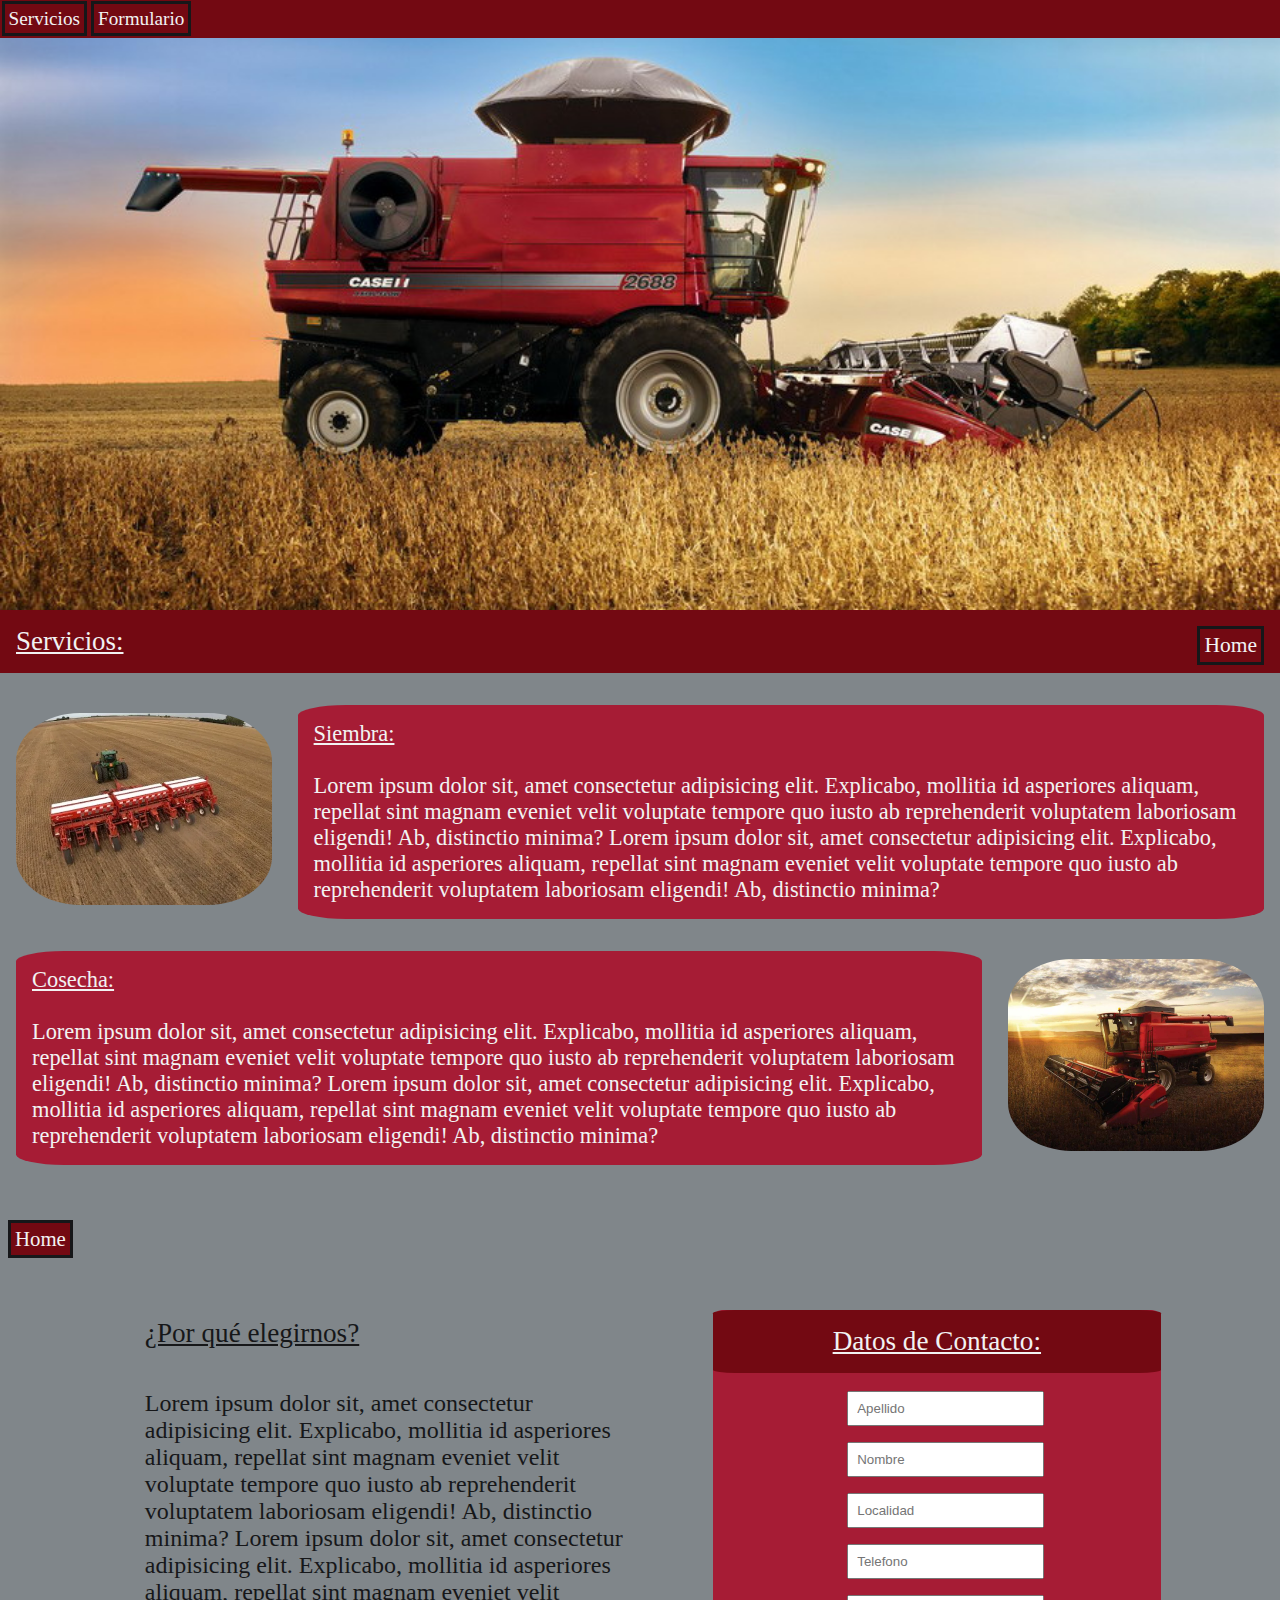
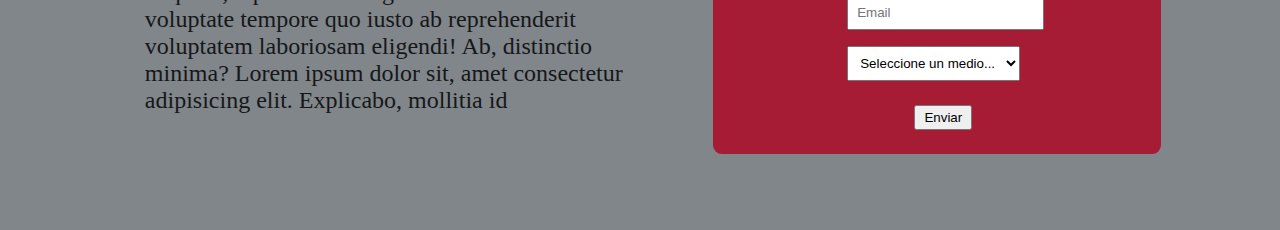
==== index.html @ b7e8a9ed "landing_page" ====
<!DOCTYPE html>
<html lang="en">
<head>
    <meta charset="UTF-8">
    <meta http-equiv="X-UA-Compatible" content="IE=edge">
    <meta name="viewport" content="width=device-width, initial-scale=1.0">
    <link rel="stylesheet" href="style.css">
    <title>TP 2</title>
</head>
<body>
    
    <section id="one">
        
        <nav class="containerbordo">

            <a href="#two" class="buttom" type="button">Servicios</a>

            <a href="#three" class="buttom" type="button">Formulario</a>

        </nav>

    </section>

    <section id="two">
            
        <section id="servicios" class="conteinerrojo">

            <div id="subservicios">Servicios:
                <a id="buttonhomeright" href="#one" type="buttom">Home</a> 
            </div>

            <div id="imgsembradora" class="imagenservicios"></div>

            <div id="descsiembra" class="descripcionservicios">
                <p id="psubtitulo">Siembra:</p>
                <br>
                <p>Lorem ipsum dolor sit, amet consectetur adipisicing elit. Explicabo, mollitia id asperiores aliquam, repellat sint magnam eveniet velit voluptate tempore quo iusto ab reprehenderit voluptatem laboriosam eligendi! Ab, distinctio minima? Lorem ipsum dolor sit, amet consectetur adipisicing elit. Explicabo, mollitia id asperiores aliquam, repellat sint magnam eveniet velit voluptate tempore quo iusto ab reprehenderit voluptatem laboriosam eligendi! Ab, distinctio minima?</p>
            </div>

            <div id="desccosecha" class="descripcionservicios">
                <p id="psubtitulo">Cosecha:</p>
                <br>
                <p>Lorem ipsum dolor sit, amet consectetur adipisicing elit. Explicabo, mollitia id asperiores aliquam, repellat sint magnam eveniet velit voluptate tempore quo iusto ab reprehenderit voluptatem laboriosam eligendi! Ab, distinctio minima? Lorem ipsum dolor sit, amet consectetur adipisicing elit. Explicabo, mollitia id asperiores aliquam, repellat sint magnam eveniet velit voluptate tempore quo iusto ab reprehenderit voluptatem laboriosam eligendi! Ab, distinctio minima?</p>
            </div>

            <div id="imgcosechadora" class="imagenservicios"></div>

        </section>
        
    </section>

    <section id="three">
            
        <a id="buttonhomeleft" href="#one" type="buttom">Home</a>      



        <section id="usuario" class="conteinerrojo">

            <div id="subtitulo">¿Por qué elegirnos?</div>
    
            <div id="texto">
                <p>Lorem ipsum dolor sit, amet consectetur adipisicing elit. Explicabo, mollitia id asperiores aliquam, repellat sint magnam eveniet velit voluptate tempore quo iusto ab reprehenderit voluptatem laboriosam eligendi! Ab, distinctio minima? Lorem ipsum dolor sit, amet consectetur adipisicing elit. Explicabo, mollitia id asperiores aliquam, repellat sint magnam eveniet velit voluptate tempore quo iusto ab reprehenderit voluptatem laboriosam eligendi! Ab, distinctio minima? Lorem ipsum dolor sit, amet consectetur adipisicing elit. Explicabo, mollitia id </p>
            </div>
    
        </section>

        <form id="formulario" class="conteinerrojo">

            <div id="subtituloformulario">Datos de Contacto:</div>

            <br>

            <ul>
                <input class="input" type="text" placeholder="Apellido" required>
                <br>
                <input class="input" type="text" placeholder="Nombre" required>
                <br>
                <input class="input" type="text" placeholder="Localidad">
                <br>
                <input class="input" type="number" placeholder="Telefono"></li>
                <br>
                <input class="input" type="email" placeholder="Email"></li>
                <br>
                <select class="input" aria-label="Default select example" required>
                    <option selected>Seleccione un medio...</option>
                    <option value="1">Buscador</option>
                    <option value="2">Publicidad</option>
                    <option value="3">Email</option>
                    <option value="4">Otro</option>
                </select>
                
                <br>
                
                <button class="botonenviar" type="submit" formaction="end.html">Enviar</button>
                
            </ul>

        </form>

    </section>

</body>
</html>
---- style.css ----
*{
    margin: 0px;
    padding: 0px;
}

:root{
    --alturaseccion: 610px;
    --anchoseccion: 100px;
    --colorbordeseccion: #000000;
    --colorbordo: #730912;
    --colorrojo: #a61c35;
    --colornegro: #161719;
    --colorgris: #80868a;
    --colorblanco: #f2f2f2;
}

#one{
    min-width: var(--anchoseccion);
    min-height: var(--alturaseccion);
    background-image: url("cosechadora.bmp");
    background-position: center center;
    background-size: cover;
    background-repeat: no-repeat;
}

#two{
    background-color: var(--colorgris);
    min-width: var(--anchoseccion);
    min-height: var(--alturaseccion);
}

#three{
    background-color: var(--colorgris);
    min-width: var(--anchoseccion);
    min-height: var(--alturaseccion);
}

#four{
    background-color: var(--colorgris);
    min-width: var(--anchoseccion);
    min-height: calc(var(--alturaseccion) - 8.2rem);
}

.agradecimiento{
    background-color: var(--colorgris);
    color: var(--colornegro);
    text-align: center;
}

#subtituloag{
    margin-top: 7%;
    font-size: 220%;
}

#parrafoag{
    margin-top: 1rem;
    max-width: 60%;
    padding-left: 22%;
    font-size: 120%;
}

.footerconteiner{
    min-height: 4.78rem;
    background-color: var(--colorrojo);
    color: var(--colorblanco);
    padding-top: 1rem;
    padding-bottom: 1rem;
}

.contactos{
    float: left;
    padding: 0.5rem;
    margin-right: 3rem;
    text-align: center;
}

#contacto1{
    margin-left: 26.5%;
}

.copyright{
    background-color: var(--colorbordo);
    color: var(--colorblanco);
    text-align: center;
    font-size: 120%;
}

.containerbordo{
    background-color: var(--colorbordo);
    padding-top: 0.5rem;
    padding-bottom: 0.5rem;
    padding-left: 0.1rem;
}

.buttom{
    background-color: var(--colorbordo);
    color: var(--colorblanco);
    font-size: 120%;
    text-decoration: none;
    border-style: solid;
    border-color: var(--colornegro);
    padding: 0.25rem;
}

.conteinerrojo{
    background-color: var(--colorrojo);
    color: var(--colornegro);
}

#servicios{
    background-color: var(--colorgris);
    color: var(--colorblanco);
    padding: 0rem 0rem 1rem 0rem;
    font-size: 140%;
}

#buttonhomeright{
    background-color: var(--colorbordo);
    color: var(--colorblanco);
    text-decoration: none;
    font-size: 80%;
    border-style: solid;
    border-color: var(--colornegro);
    margin-top: 0rem;
    padding: 0.25rem;
    display: inline;
    float: right;
}


#subservicios{
    background-color: var(--colorbordo);
    margin: 0rem 0rem 1rem 0rem;
    padding: 1rem;
    font-size: 120%;
    text-decoration: underline;
}

.imagenservicios{
    height: 15%;
    width: 5%;
    border-radius: 25%;
    background-position: center center;
    background-size: cover;
    padding: 6rem;
}

#imgsembradora{
    margin: 1.5rem 0rem 0rem 1rem;
    background-image: url("siembra.bmp");
    display: inline;
    float: left;
}

#imgcosechadora{
    margin-top: 2.5rem;
    margin-right: 1rem;
    background-image: url("cosecha.bmp");
    display: inline;
    float: right;
}

.descripcionservicios{
    width: 73%;
    margin-top: 1rem;
    padding: 1rem;
    background-color: var(--colorrojo);
    border-radius: 5%;
}

#descsiembra{
    margin-right: 1rem;
    display: inline;
    float: right;
}

#psubtitulo{
    text-decoration: underline;
}

#buttonhomeleft{
    margin-top: 0rem;
    margin-left: 0.5rem;
    background-color: var(--colorbordo);
    color: var(--colorblanco);
    text-decoration: none;
    font-size: 130%;
    border-style: solid;
    border-color: var(--colornegro);
    padding: 0.25rem;
    display: inline;
    float: left;
}

#desccosecha{
    margin-top: 2rem;
    margin-left: 1rem;
    display: inline;
    float: left;
}

#formulario{
    width: 35%;
    margin-top: 7%;
    display: inline;
    float: left;
    border-radius: 2%;
}

#usuario{
    width: 40%;
    background-color: var(--colorgris);
    margin-top: 7%;
    margin-left: 5%;
    margin-right: 5%;
    display: inline;    
    float: left;
}

#subtitulo{
    background-color: var(--colorgris);
    color: var(--colornegro);
    font-size: 170%;
    text-decoration: underline;
    padding: 0.5rem;
}

#subtituloformulario{
    background-color: var(--colorbordo);
    color: var(--colorblanco);
    font-size: 170%;
    text-decoration: underline;
    text-align: center;
    padding: 1rem;
    border-radius: 5%;
}

#texto{
    margin-top: 5%;
    font-size: 150%;
    padding: 0.5rem;
}

.input{
    margin-left: 30%;
    margin-right: 10%;
    margin-bottom: 1rem;
    text-size-adjust: 120%;
    padding: 0.5rem;
}

.botonenviar{
    padding: 0.2rem 0.5rem 0.2rem 0.5rem;
    margin-left: 45%;
    margin-top: 0.5rem;
    margin-bottom: 1.5rem;
}
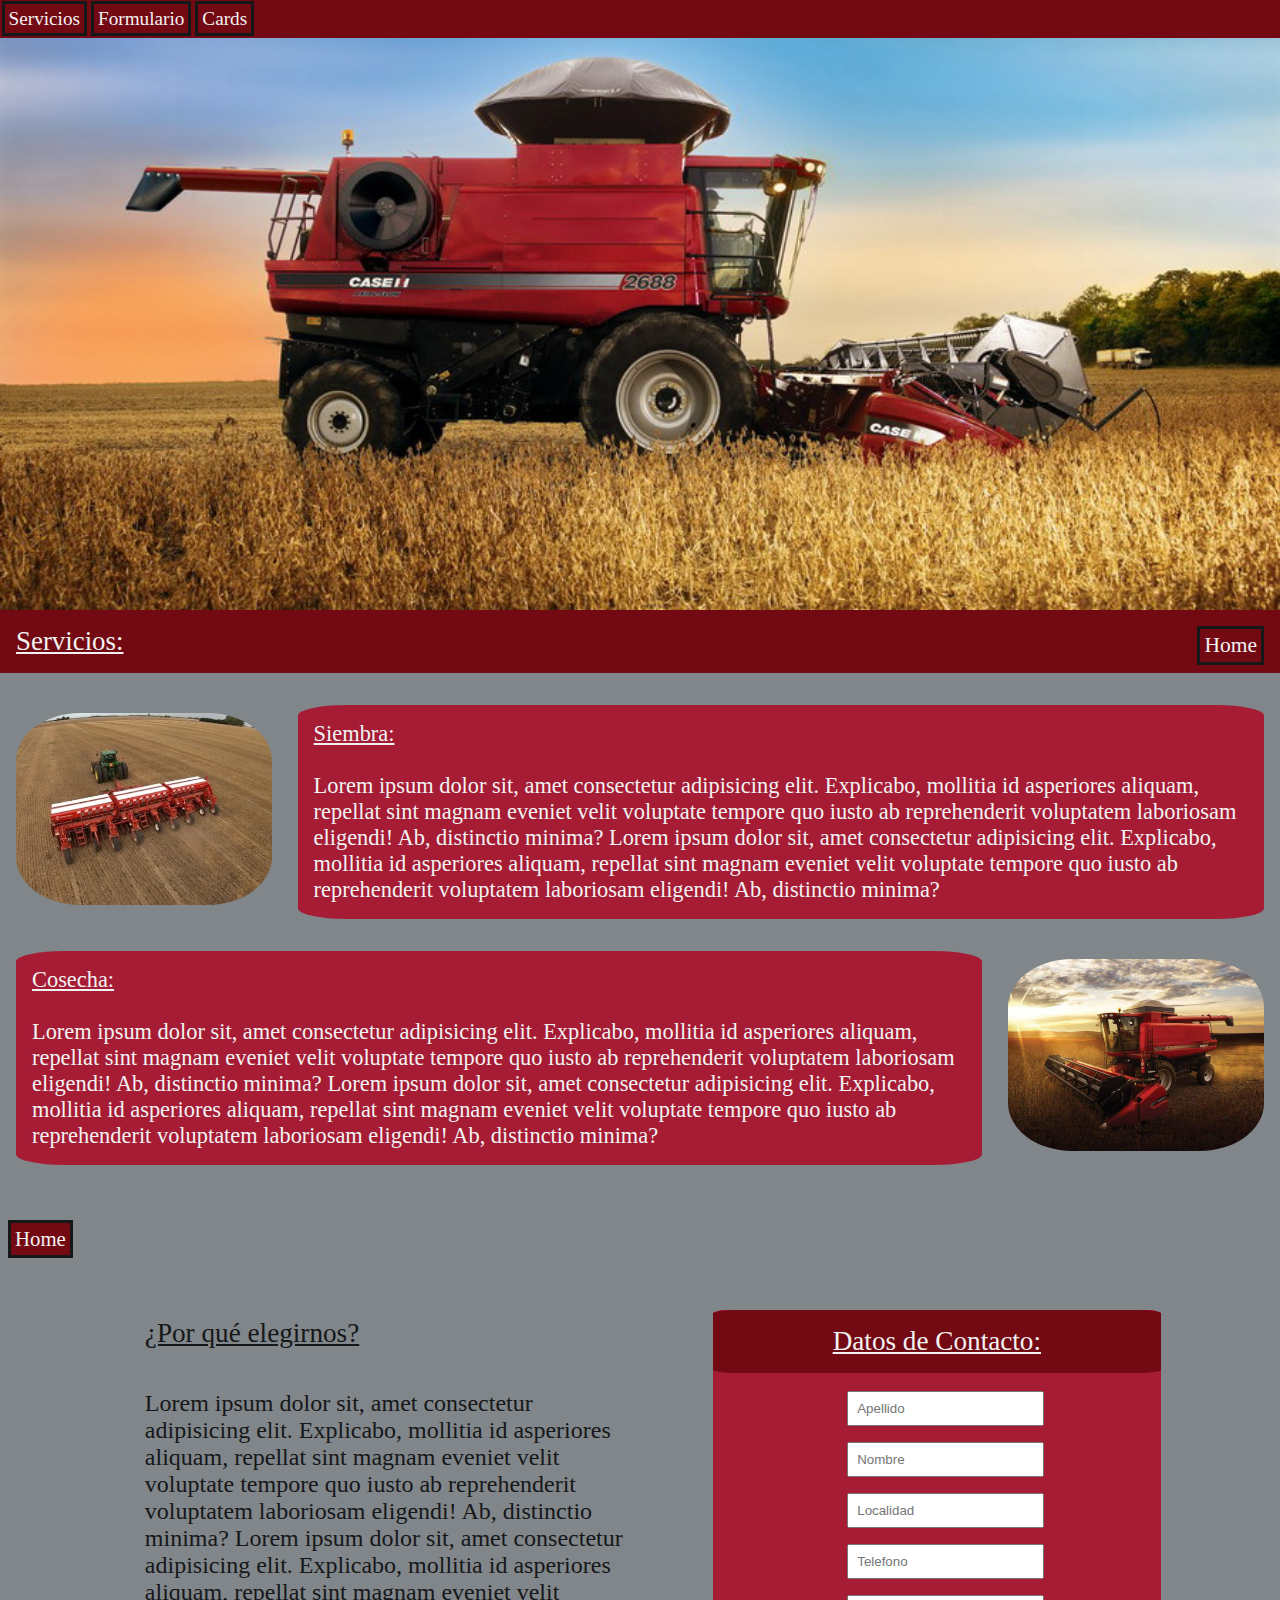
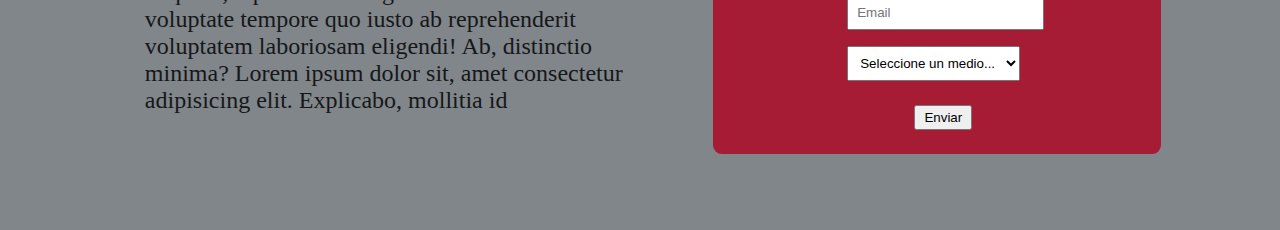
==== commit ee0abad3: "Add files via upload" ====
--- a/index.html
+++ b/index.html
@@ -1,104 +1,106 @@
-<!DOCTYPE html>
-<html lang="en">
-<head>
-    <meta charset="UTF-8">
-    <meta http-equiv="X-UA-Compatible" content="IE=edge">
-    <meta name="viewport" content="width=device-width, initial-scale=1.0">
-    <link rel="stylesheet" href="style.css">
-    <title>TP 2</title>
-</head>
-<body>
-    
-    <section id="one">
-        
-        <nav class="containerbordo">
-
-            <a href="#two" class="buttom" type="button">Servicios</a>
-
-            <a href="#three" class="buttom" type="button">Formulario</a>
-
-        </nav>
-
-    </section>
-
-    <section id="two">
-            
-        <section id="servicios" class="conteinerrojo">
-
-            <div id="subservicios">Servicios:
-                <a id="buttonhomeright" href="#one" type="buttom">Home</a> 
-            </div>
-
-            <div id="imgsembradora" class="imagenservicios"></div>
-
-            <div id="descsiembra" class="descripcionservicios">
-                <p id="psubtitulo">Siembra:</p>
-                <br>
-                <p>Lorem ipsum dolor sit, amet consectetur adipisicing elit. Explicabo, mollitia id asperiores aliquam, repellat sint magnam eveniet velit voluptate tempore quo iusto ab reprehenderit voluptatem laboriosam eligendi! Ab, distinctio minima? Lorem ipsum dolor sit, amet consectetur adipisicing elit. Explicabo, mollitia id asperiores aliquam, repellat sint magnam eveniet velit voluptate tempore quo iusto ab reprehenderit voluptatem laboriosam eligendi! Ab, distinctio minima?</p>
-            </div>
-
-            <div id="desccosecha" class="descripcionservicios">
-                <p id="psubtitulo">Cosecha:</p>
-                <br>
-                <p>Lorem ipsum dolor sit, amet consectetur adipisicing elit. Explicabo, mollitia id asperiores aliquam, repellat sint magnam eveniet velit voluptate tempore quo iusto ab reprehenderit voluptatem laboriosam eligendi! Ab, distinctio minima? Lorem ipsum dolor sit, amet consectetur adipisicing elit. Explicabo, mollitia id asperiores aliquam, repellat sint magnam eveniet velit voluptate tempore quo iusto ab reprehenderit voluptatem laboriosam eligendi! Ab, distinctio minima?</p>
-            </div>
-
-            <div id="imgcosechadora" class="imagenservicios"></div>
-
-        </section>
-        
-    </section>
-
-    <section id="three">
-            
-        <a id="buttonhomeleft" href="#one" type="buttom">Home</a>      
-
-
-
-        <section id="usuario" class="conteinerrojo">
-
-            <div id="subtitulo">¿Por qué elegirnos?</div>
-    
-            <div id="texto">
-                <p>Lorem ipsum dolor sit, amet consectetur adipisicing elit. Explicabo, mollitia id asperiores aliquam, repellat sint magnam eveniet velit voluptate tempore quo iusto ab reprehenderit voluptatem laboriosam eligendi! Ab, distinctio minima? Lorem ipsum dolor sit, amet consectetur adipisicing elit. Explicabo, mollitia id asperiores aliquam, repellat sint magnam eveniet velit voluptate tempore quo iusto ab reprehenderit voluptatem laboriosam eligendi! Ab, distinctio minima? Lorem ipsum dolor sit, amet consectetur adipisicing elit. Explicabo, mollitia id </p>
-            </div>
-    
-        </section>
-
-        <form id="formulario" class="conteinerrojo">
-
-            <div id="subtituloformulario">Datos de Contacto:</div>
-
-            <br>
-
-            <ul>
-                <input class="input" type="text" placeholder="Apellido" required>
-                <br>
-                <input class="input" type="text" placeholder="Nombre" required>
-                <br>
-                <input class="input" type="text" placeholder="Localidad">
-                <br>
-                <input class="input" type="number" placeholder="Telefono"></li>
-                <br>
-                <input class="input" type="email" placeholder="Email"></li>
-                <br>
-                <select class="input" aria-label="Default select example" required>
-                    <option selected>Seleccione un medio...</option>
-                    <option value="1">Buscador</option>
-                    <option value="2">Publicidad</option>
-                    <option value="3">Email</option>
-                    <option value="4">Otro</option>
-                </select>
-                
-                <br>
-                
-                <button class="botonenviar" type="submit" formaction="end.html">Enviar</button>
-                
-            </ul>
-
-        </form>
-
-    </section>
-
-</body>
+<!DOCTYPE html>
+<html lang="en">
+<head>
+    <meta charset="UTF-8">
+    <meta http-equiv="X-UA-Compatible" content="IE=edge">
+    <meta name="viewport" content="width=device-width, initial-scale=1.0">
+    <link rel="stylesheet" href="style.css">
+    <title>TP 2</title>
+</head>
+<body>
+    
+    <section id="one">
+        
+        <nav class="containerbordo">
+
+            <a href="#two" class="buttom" type="button">Servicios</a>
+
+            <a href="#three" class="buttom" type="button">Formulario</a>
+
+            <a href="cards.html" class="buttom" type="button">Cards</a>
+
+        </nav>
+
+    </section>
+
+    <section id="two">
+            
+        <section id="servicios" class="conteinerrojo">
+
+            <div id="subservicios">Servicios:
+                <a id="buttonhomeright" href="#one" type="buttom">Home</a> 
+            </div>
+
+            <div id="imgsembradora" class="imagenservicios"></div>
+
+            <div id="descsiembra" class="descripcionservicios">
+                <p id="psubtitulo">Siembra:</p>
+                <br>
+                <p>Lorem ipsum dolor sit, amet consectetur adipisicing elit. Explicabo, mollitia id asperiores aliquam, repellat sint magnam eveniet velit voluptate tempore quo iusto ab reprehenderit voluptatem laboriosam eligendi! Ab, distinctio minima? Lorem ipsum dolor sit, amet consectetur adipisicing elit. Explicabo, mollitia id asperiores aliquam, repellat sint magnam eveniet velit voluptate tempore quo iusto ab reprehenderit voluptatem laboriosam eligendi! Ab, distinctio minima?</p>
+            </div>
+
+            <div id="desccosecha" class="descripcionservicios">
+                <p id="psubtitulo">Cosecha:</p>
+                <br>
+                <p>Lorem ipsum dolor sit, amet consectetur adipisicing elit. Explicabo, mollitia id asperiores aliquam, repellat sint magnam eveniet velit voluptate tempore quo iusto ab reprehenderit voluptatem laboriosam eligendi! Ab, distinctio minima? Lorem ipsum dolor sit, amet consectetur adipisicing elit. Explicabo, mollitia id asperiores aliquam, repellat sint magnam eveniet velit voluptate tempore quo iusto ab reprehenderit voluptatem laboriosam eligendi! Ab, distinctio minima?</p>
+            </div>
+
+            <div id="imgcosechadora" class="imagenservicios"></div>
+
+        </section>
+        
+    </section>
+
+    <section id="three">
+            
+        <a id="buttonhomeleft" href="#one" type="buttom">Home</a>      
+
+
+
+        <section id="usuario" class="conteinerrojo">
+
+            <div id="subtitulo">¿Por qué elegirnos?</div>
+    
+            <div id="texto">
+                <p>Lorem ipsum dolor sit, amet consectetur adipisicing elit. Explicabo, mollitia id asperiores aliquam, repellat sint magnam eveniet velit voluptate tempore quo iusto ab reprehenderit voluptatem laboriosam eligendi! Ab, distinctio minima? Lorem ipsum dolor sit, amet consectetur adipisicing elit. Explicabo, mollitia id asperiores aliquam, repellat sint magnam eveniet velit voluptate tempore quo iusto ab reprehenderit voluptatem laboriosam eligendi! Ab, distinctio minima? Lorem ipsum dolor sit, amet consectetur adipisicing elit. Explicabo, mollitia id </p>
+            </div>
+    
+        </section>
+
+        <form id="formulario" class="conteinerrojo">
+
+            <div id="subtituloformulario">Datos de Contacto:</div>
+
+            <br>
+
+            <ul>
+                <input class="input" type="text" placeholder="Apellido" required>
+                <br>
+                <input class="input" type="text" placeholder="Nombre" required>
+                <br>
+                <input class="input" type="text" placeholder="Localidad">
+                <br>
+                <input class="input" type="number" placeholder="Telefono"></li>
+                <br>
+                <input class="input" type="email" placeholder="Email"></li>
+                <br>
+                <select class="input" aria-label="Default select example" required>
+                    <option selected>Seleccione un medio...</option>
+                    <option value="1">Buscador</option>
+                    <option value="2">Publicidad</option>
+                    <option value="3">Email</option>
+                    <option value="4">Otro</option>
+                </select>
+                
+                <br>
+                
+                <button class="botonenviar" type="submit" formaction="end.html">Enviar</button>
+                
+            </ul>
+
+        </form>
+
+    </section>
+
+</body>
 </html>